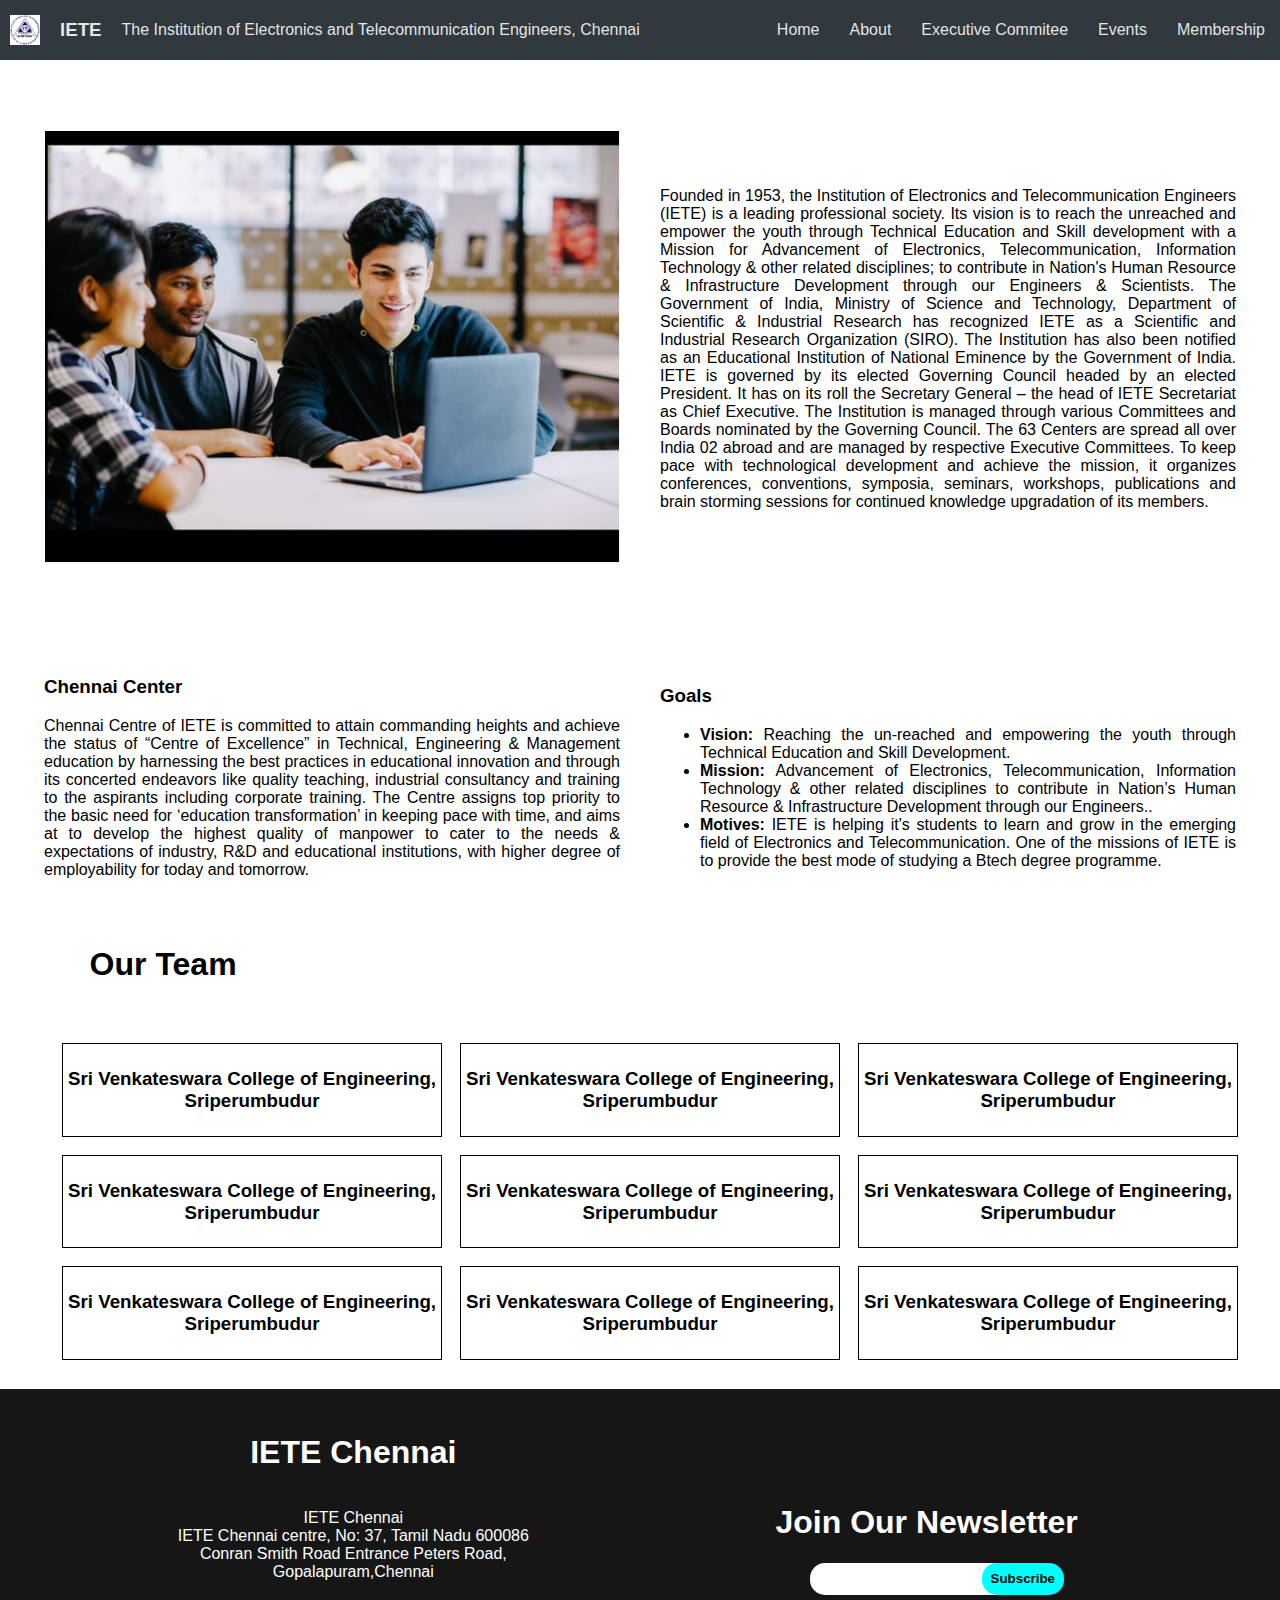
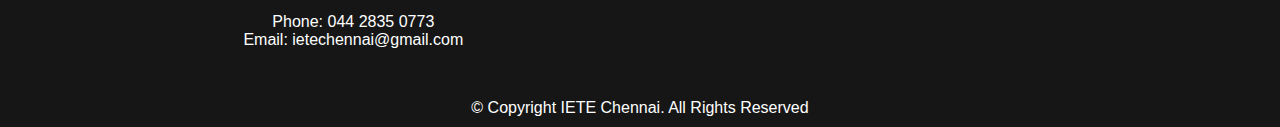
==== about.html @ da508d03 "IETE" ====
<!DOCTYPE html>
<html lang="en">
    <head>
        <meta charset="UTF-8" />
        <meta
            name="viewport"
            content="width=device-width, user-scalable=no, initial-scale=1.0, maximum-scale=1.0, minimum-scale=1.0"
        />
        <meta http-equiv="X-UA-Compatible" content="ie=edge" />
        <title>Document</title>

        <link rel="stylesheet" href="css/about.css" />
        <link rel="stylesheet" href="css/nav.css" />
        <link rel="stylesheet" href="css/footer.css" />
        <link rel="stylesheet" href="css/fonts.css" />
    </head>
    <body>
        <!--- nav section starts-->
        <div class="nav-wrapper">
            <div class="navbar">
                <div class="branding">
                    <img src="images/logo.png" width="30px" height="30px" />
                    <h3>IETE</h3>
                    <p>
                        The Institution of Electronics and Telecommunication
                        Engineers, Chennai
                    </p>
                </div>
                <div class="navLinks">
                    <a href="index.html">Home</a>
                    <a href="about.html">About</a>
                    <a href="#">Executive Commitee</a>
                    <a href="events.html">Events</a>
                    <a href="membership.html">Membership</a>
                    <button type="button" onclick="menuToggle()">
                        <img src="images/menu.png" width="30px" height="30px" />
                    </button>
                </div>
            </div>
            <div id="mobileMenu" class="display-none"></div>
        </div>
        <!--- nav section ends-->

        <div class="row">
            <div class="row-item">
                <img src="images/about.jpg" class="img-trans" />
            </div>
            <div class="fly-in-div row-item">
                <p style="text-align: justify">
                    Founded in 1953, the Institution of Electronics and
                    Telecommunication Engineers (IETE) is a leading professional
                    society. Its vision is to reach the unreached and empower
                    the youth through Technical Education and Skill development
                    with a Mission for Advancement of Electronics,
                    Telecommunication, Information Technology & other related
                    disciplines; to contribute in Nation's Human Resource &
                    Infrastructure Development through our Engineers &
                    Scientists. The Government of India, Ministry of Science and
                    Technology, Department of Scientific & Industrial Research
                    has recognized IETE as a Scientific and Industrial Research
                    Organization (SIRO). The Institution has also been notified
                    as an Educational Institution of National Eminence by the
                    Government of India. IETE is governed by its elected
                    Governing Council headed by an elected President. It has on
                    its roll the Secretary General – the head of IETE
                    Secretariat as Chief Executive. The Institution is managed
                    through various Committees and Boards nominated by the
                    Governing Council. The 63 Centers are spread all over India
                    02 abroad and are managed by respective Executive
                    Committees. To keep pace with technological development and
                    achieve the mission, it organizes conferences, conventions,
                    symposia, seminars, workshops, publications and brain
                    storming sessions for continued knowledge upgradation of its
                    members.
                </p>
            </div>
        </div>

        <div class="row">
            <div class="fly-in-div row-item">
                <h3>Chennai Center</h3>
                <p style="text-align: justify">
                    Chennai Centre of IETE is committed to attain commanding
                    heights and achieve the status of “Centre of Excellence” in
                    Technical, Engineering & Management education by harnessing
                    the best practices in educational innovation and through its
                    concerted endeavors like quality teaching, industrial
                    consultancy and training to the aspirants including
                    corporate training. The Centre assigns top priority to the
                    basic need for ‘education transformation’ in keeping pace
                    with time, and aims at to develop the highest quality of
                    manpower to cater to the needs & expectations of industry,
                    R&D and educational institutions, with higher degree of
                    employability for today and tomorrow.
                </p>
            </div>
            <div class="fly-in-div row-item">
                <h3>Goals</h3>
                <ul>
                    <li style="text-align: justify">
                        <b>Vision:</b> Reaching the un-reached and empowering
                        the youth through Technical Education and Skill
                        Development.
                    </li>
                    <li style="text-align: justify">
                        <b>Mission:</b> Advancement of Electronics,
                        Telecommunication, Information Technology & other
                        related disciplines to contribute in Nation’s Human
                        Resource & Infrastructure Development through our
                        Engineers..
                    </li>
                    <li style="text-align: justify">
                        <b>Motives:</b> IETE is helping it's students to learn
                        and grow in the emerging field of Electronics and
                        Telecommunication. One of the missions of IETE is to
                        provide the best mode of studying a Btech degree
                        programme.
                    </li>
                </ul>
            </div>
        </div>

        <div class="team">
            <h1>Our Team</h1>
        </div>

        <div class="content-box">
            <div class="content-item">
                <h3>Sri Venkateswara College of Engineering,<br> Sriperumbudur</h3>
            </div>
            <div class="content-item">
                <h3>Sri Venkateswara College of Engineering,<br> Sriperumbudur</h3>
            </div>
            <div class="content-item">
                <h3>Sri Venkateswara College of Engineering,<br> Sriperumbudur</h3>
            </div>
            <div class="content-item">
                <h3>Sri Venkateswara College of Engineering,<br> Sriperumbudur</h3>
            </div>
            <div class="content-item">
                <h3>Sri Venkateswara College of Engineering,<br> Sriperumbudur</h3>
            </div>
            <div class="content-item">
                <h3>Sri Venkateswara College of Engineering,<br> Sriperumbudur</h3>
            </div>
            <div class="content-item">
                <h3>Sri Venkateswara College of Engineering,<br> Sriperumbudur</h3>
            </div>
            <div class="content-item">
                <h3>Sri Venkateswara College of Engineering,<br> Sriperumbudur</h3>
            </div>
            <div class="content-item">
                <h3>Sri Venkateswara College of Engineering,<br> Sriperumbudur</h3>
            </div>
        </div>

        <!--- footer starts-->
        <div class="footer">
            <div class="footer-container">
                <div class="footer-container-item">
                    <h1>IETE Chennai</h1>
                    <p>
                        IETE Chennai
                        <br />
                        IETE Chennai centre, No: 37, Tamil Nadu 600086
                        <br />
                        Conran Smith Road Entrance Peters Road,
                        <br />
                        Gopalapuram,Chennai
                    </p>
                    <p>
                        Phone: 044 2835 0773
                        <br />
                        Email: ietechennai@gmail.com
                    </p>
                </div>
                <div class="footer-container-item">
                    <h1>Join Our Newsletter</h1>
                    <form action="">
                        <input type="text" />
                        <button>Subscribe</button>
                    </form>
                </div>
            </div>
            <div class="copyrights">
                © Copyright IETE Chennai. All Rights Reserved
            </div>
        </div>
        <!--- footer ends-->

        <!--- scripts -->
        <script src="js/menu.js"></script>
    </body>
</html>
---- css/about.css ----
@keyframes slideineff {
    0%{
        opacity: 0%;
        transform: translateX(-30%);
    }
    100%{
        opacity: 100%;
        transform: translateX(0%);
    }
}

@keyframes zoom-in-zoom-out {
    0% {
        opacity: 0%;
    }
    50% {
        transform: scale(1.1, 1.1);
    }
    100% {
        opacity: 100%;
    }
}

.row{
    padding-top: 50px;
    display: flex;
    flex-flow: row wrap;
    align-items: center;
    justify-content: center;
}

.row-item{
    min-width: 300px;
    width: 45%;
    margin: 10px;
    padding: 10px;
}

.img-trans{
    width: 100%;
    aspect-ratio: 1.33;
    /*display: inline;*/
    animation: 1s ease-out 0s 1 slideineff;
}

.fly-in-div{
    animation: 1s ease-in 0s 1 zoom-in-zoom-out;
}

.team{
    padding: 10px 7%;
}

.content-box{
    padding: 10px;
    width: 100%;
    display: flex;
    flex-flow: row wrap;
    justify-content: center;
    align-items: center;
    margin: 10px 0;
}

.content-item{
    width: fit-content;
    margin: 10px;
    outline: 1px solid black;
    padding: 5px;
    text-align: center;
}
---- css/nav.css ----
body {
    margin: 0;
}

.nav-wrapper{
    position : sticky;
    top : 0;
}

.navbar {
    display: flex;
    flex-flow: row nowrap;
    justify-content: space-between;
    background-color: rgb(50, 57, 62);
    color: rgba(255, 255, 255, 0.884);
    min-height: 60px;
}

.branding{
    display: flex;
    flex-flow: row nowrap;
    justify-content: flex-start;
    align-items: center;
    height: inherit;
}

.branding img , .branding h3 , .branding p {
    margin : 0 10px;
}

a,  a:hover,  a:focus,  a:active {
    text-decoration: none;
    color: inherit;
}

.navLinks{
    display: flex;
    flex-flow: row nowrap;
    justify-content: flex-end;
    align-items: center;
    white-space: nowrap;
    height: inherit;
}

.navLinks > a{
    padding: 15px;
}

.navLinks  >a:hover{
    outline: 1px solid white;
}

.navLinks > button {
    display: none;
    background-color: inherit;
    border: 2px solid rgba(255, 255, 255, 0.709);
    border-radius: 1px;
}

#mobileMenu{
    position: absolute;
    padding: 10px 7%;
    flex-flow: column nowrap;
    justify-content: space-evenly;
    align-items: flex-start; 
    color: white;
    background-color: rgba(0, 0, 0, 0.914);
    width: 86%;
    height: max-content;
}

#mobileMenu > a{
    padding: 2%;
}

#mobileMenu > a:hover{
    outline: 1px solid white;
}

.display-flex{
    display: flex;
}

.display-none{
    display: none;
}

@media only screen and (max-width: 860px) {
    .navLinks{
        display: flex;
        flex-flow: column nowrap;
        justify-content: center;
        align-items: center;    
    }

    .navLinks > a{
        display: none;
    }
    
    .navLinks > button {
        margin: 0 10px;
        display: inline-block;
    }
    
}

@media only screen and (min-width: 861px) {
    #mobileMenu{
        display: none;
    }
}
---- css/footer.css ----
.footer{
    width: 100%;
    background-color: rgba(0, 0, 0, 0.914);
}

.footer-container{
    display: flex;
    flex-flow: row wrap;
    justify-content: space-evenly;
    align-items: center;
    min-height: 300px;
}

.footer-container-item{
    display: flex;
    flex-flow: column nowrap;
    justify-content:space-around;
    align-items: center;
    text-align: center;
    min-width: 400px;
    color: white;
    white-space: nowrap;
    margin: 20px;
}

.footer-container-item  input {
    height: 30px;
    border-radius: 15px;
    width: 95%;
    border: 0;
    margin: 0;
    text-align: center;
}

.footer-container-item button {
    height: 32px;
    width: 35%;
    border-radius: 15px;
    position: relative;
    right : 25%;
    border: 0;
    margin: 0;
    background-color: cyan;
    font-weight: bold;
}

.copyrights{
    width: 100%;
    color: white;
    text-align: center;
    padding: 10px 0;
}

textarea:focus, input:focus{
    outline: none;
}
---- css/fonts.css ----
* {
    font-family: 'Helvetica', 'Arial', sans-serif;
}
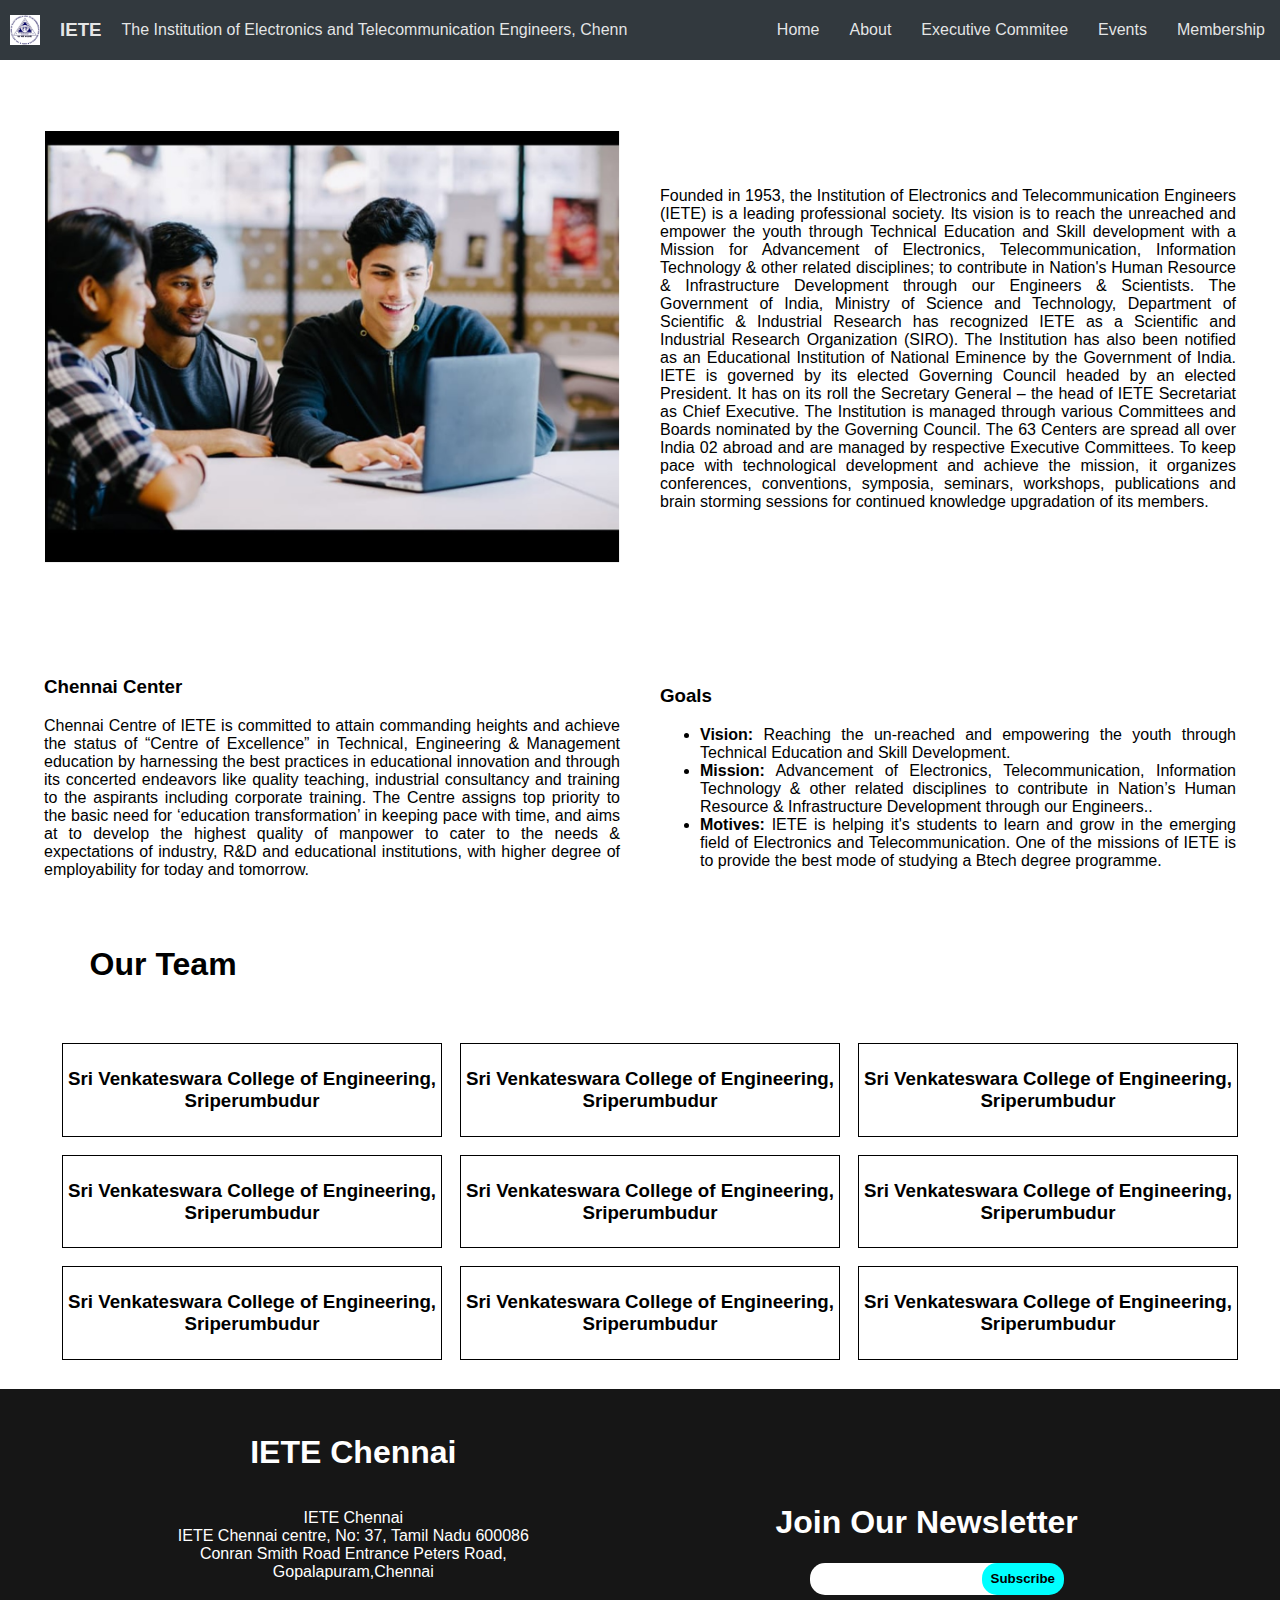
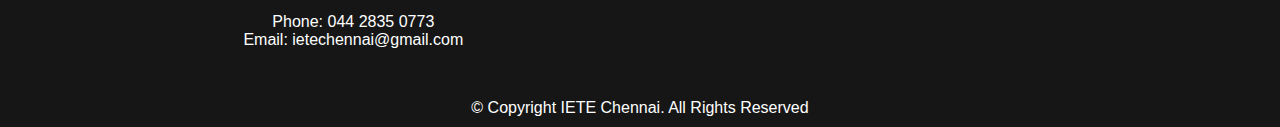
==== commit a04b0908: "Update about.html" ====
--- a/about.html
+++ b/about.html
@@ -23,7 +23,7 @@
                     <h3>IETE</h3>
                     <p>
                         The Institution of Electronics and Telecommunication
-                        Engineers, Chennai
+                        Engineers, Chenn
                     </p>
                 </div>
                 <div class="navLinks">
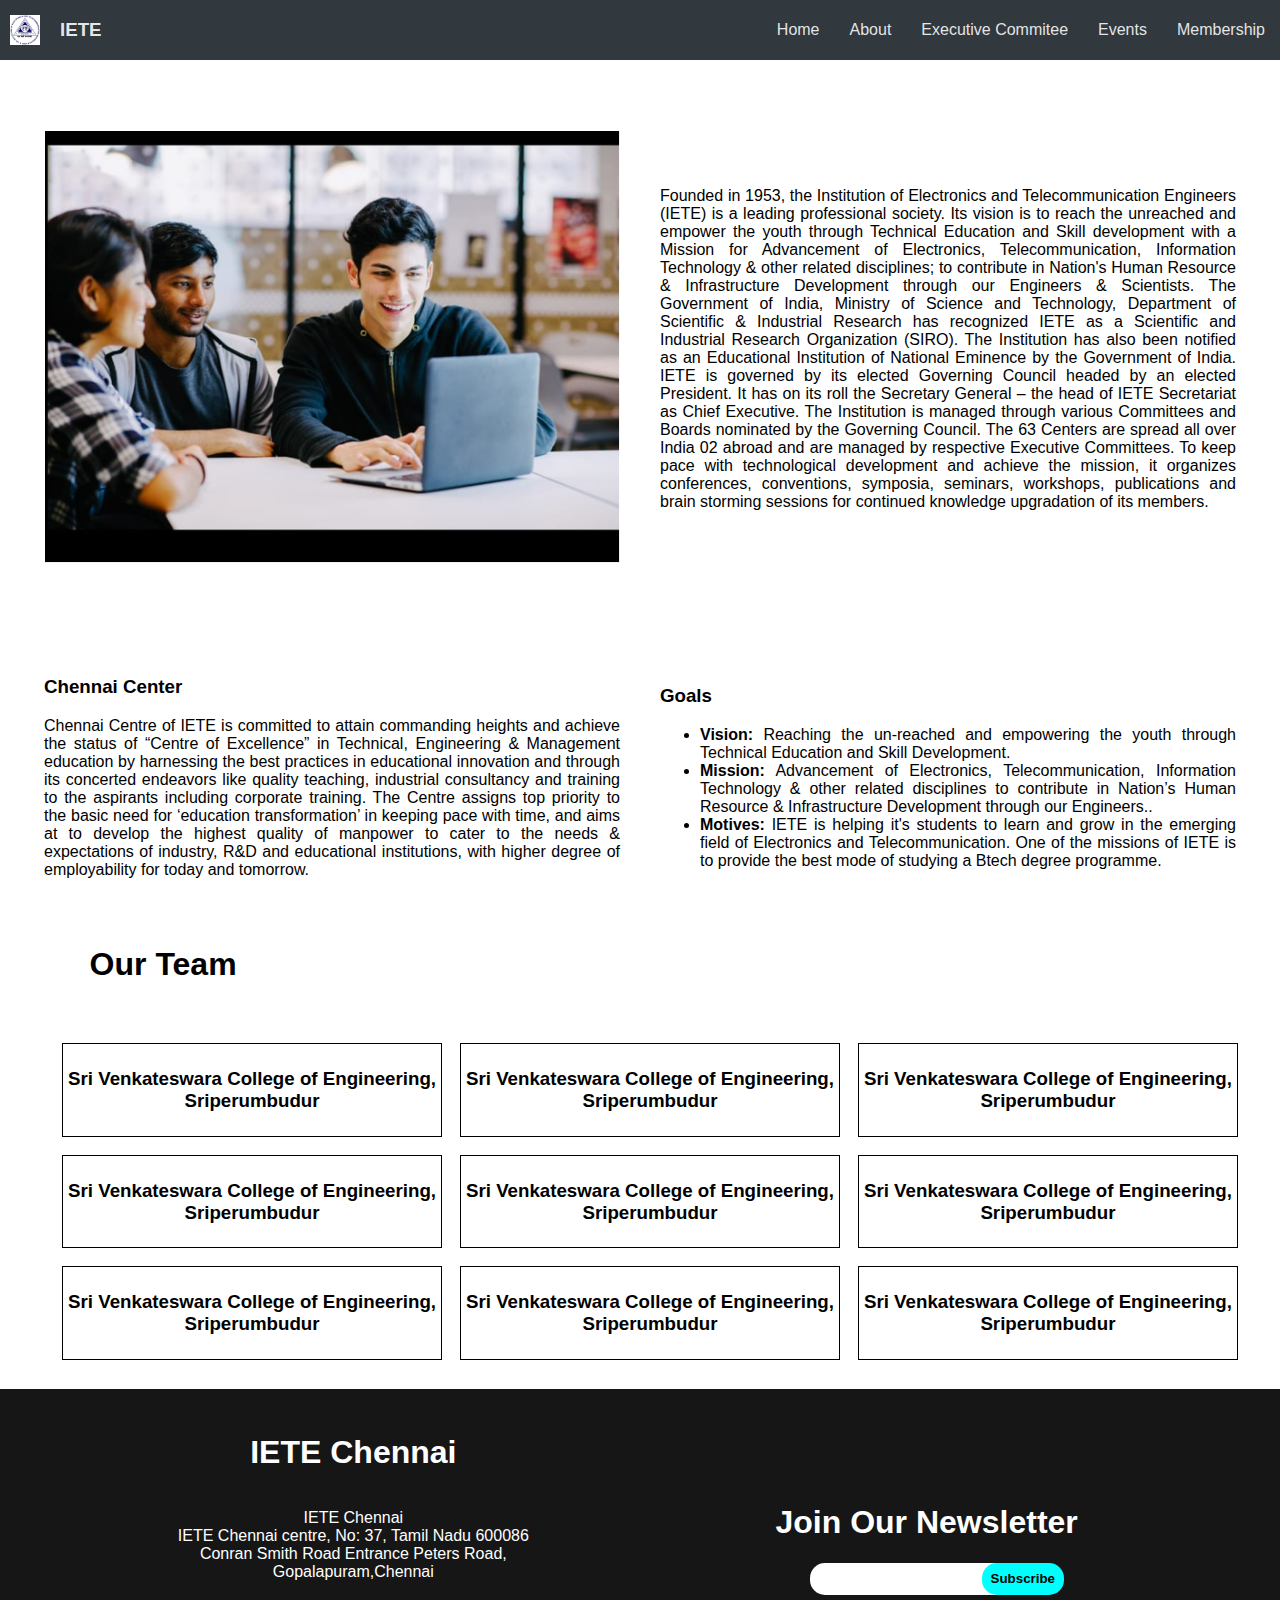
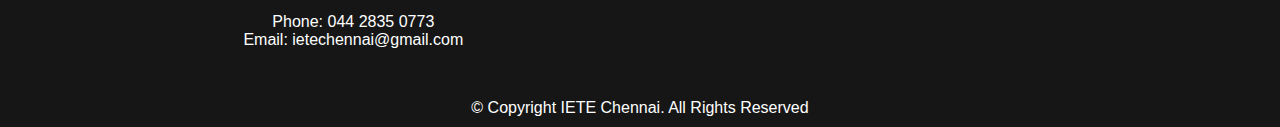
==== commit 4fc97eaa: "Update about.html" ====
--- a/about.html
+++ b/about.html
@@ -22,8 +22,8 @@
                     <img src="images/logo.png" width="30px" height="30px" />
                     <h3>IETE</h3>
                     <p>
-                        The Institution of Electronics and Telecommunication
-                        Engineers, Chenn
+<!--                         The Institution of Electronics and Telecommunication
+                        Engineers -->
                     </p>
                 </div>
                 <div class="navLinks">
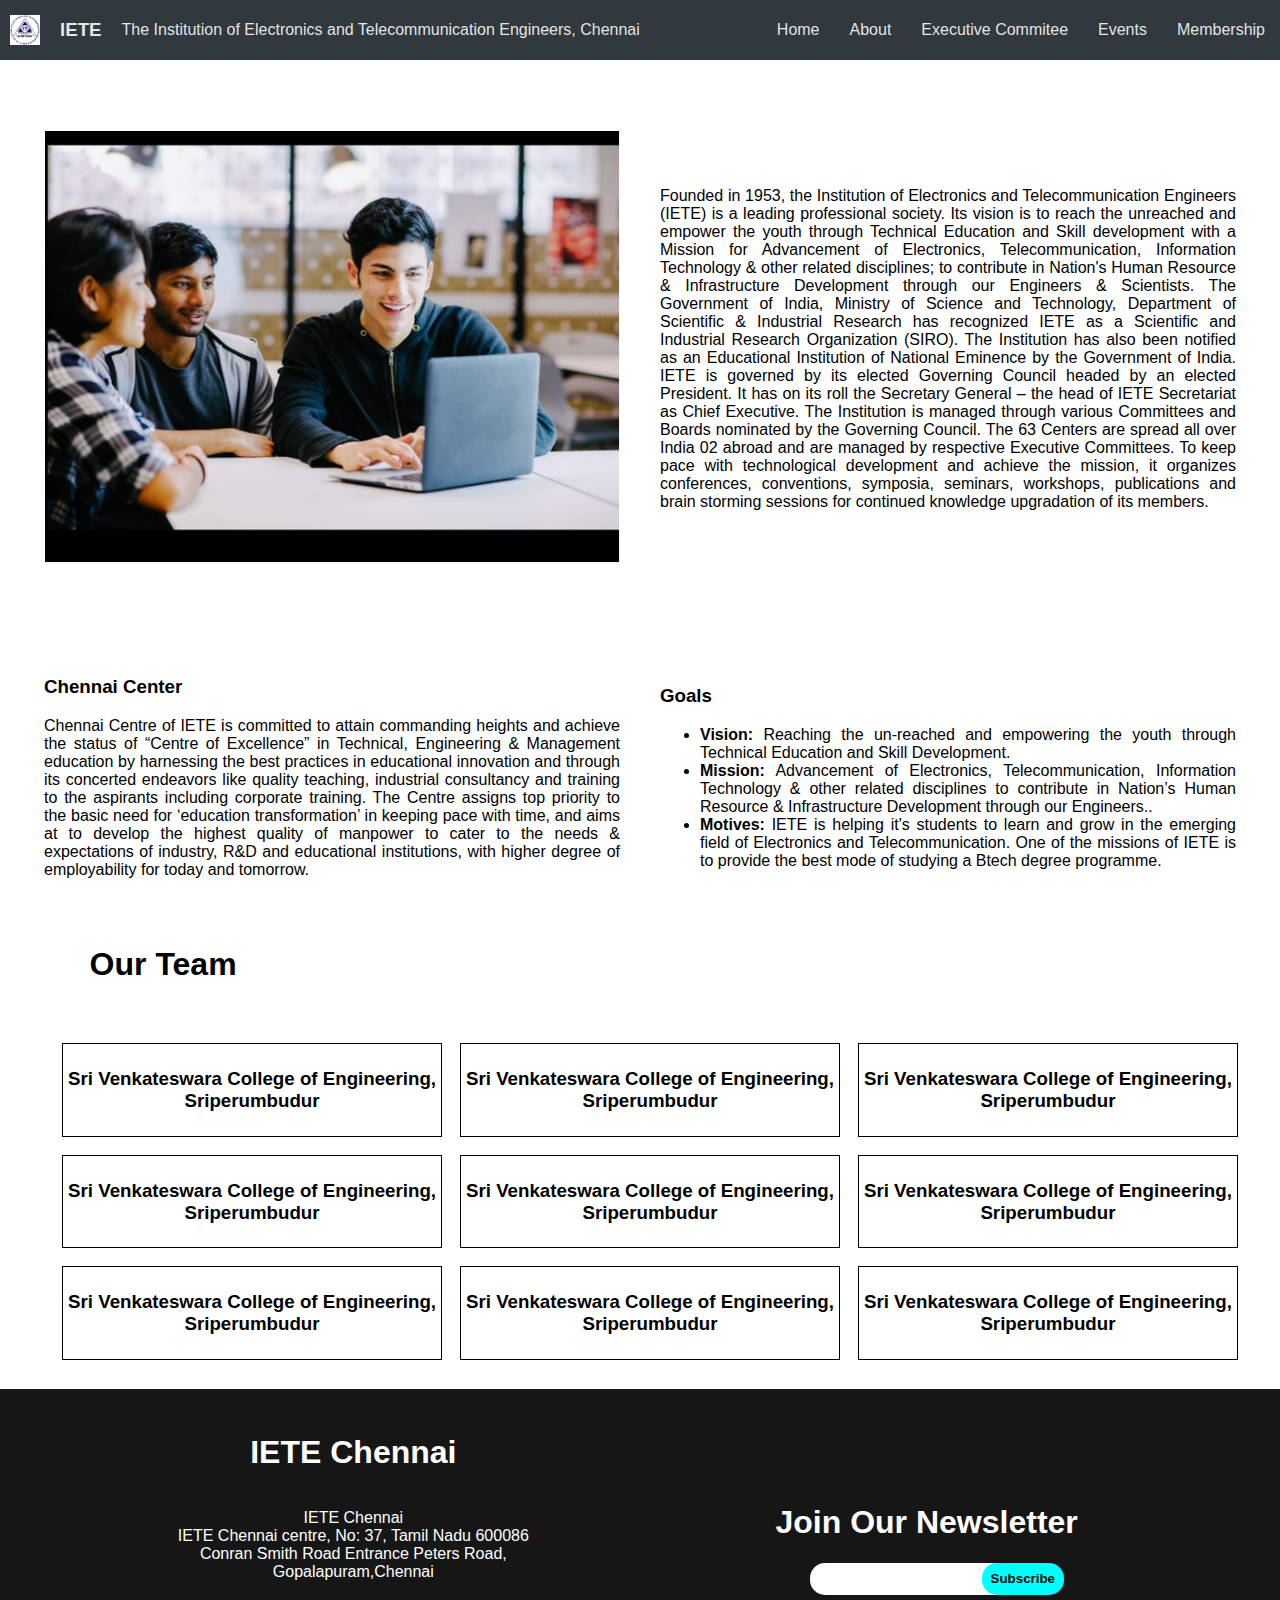
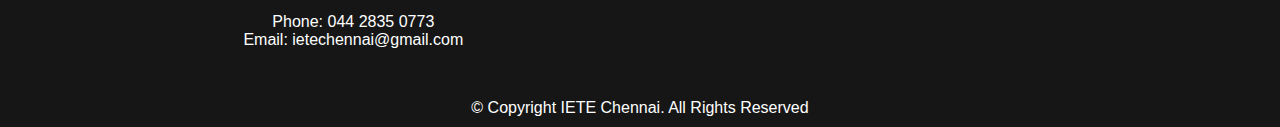
==== commit 1f9919fa: "Update about.html" ====
--- a/about.html
+++ b/about.html
@@ -22,8 +22,8 @@
                     <img src="images/logo.png" width="30px" height="30px" />
                     <h3>IETE</h3>
                     <p>
-<!--                         The Institution of Electronics and Telecommunication
-                        Engineers -->
+                        The Institution of Electronics and Telecommunication
+                        Engineers, Chennai
                     </p>
                 </div>
                 <div class="navLinks">
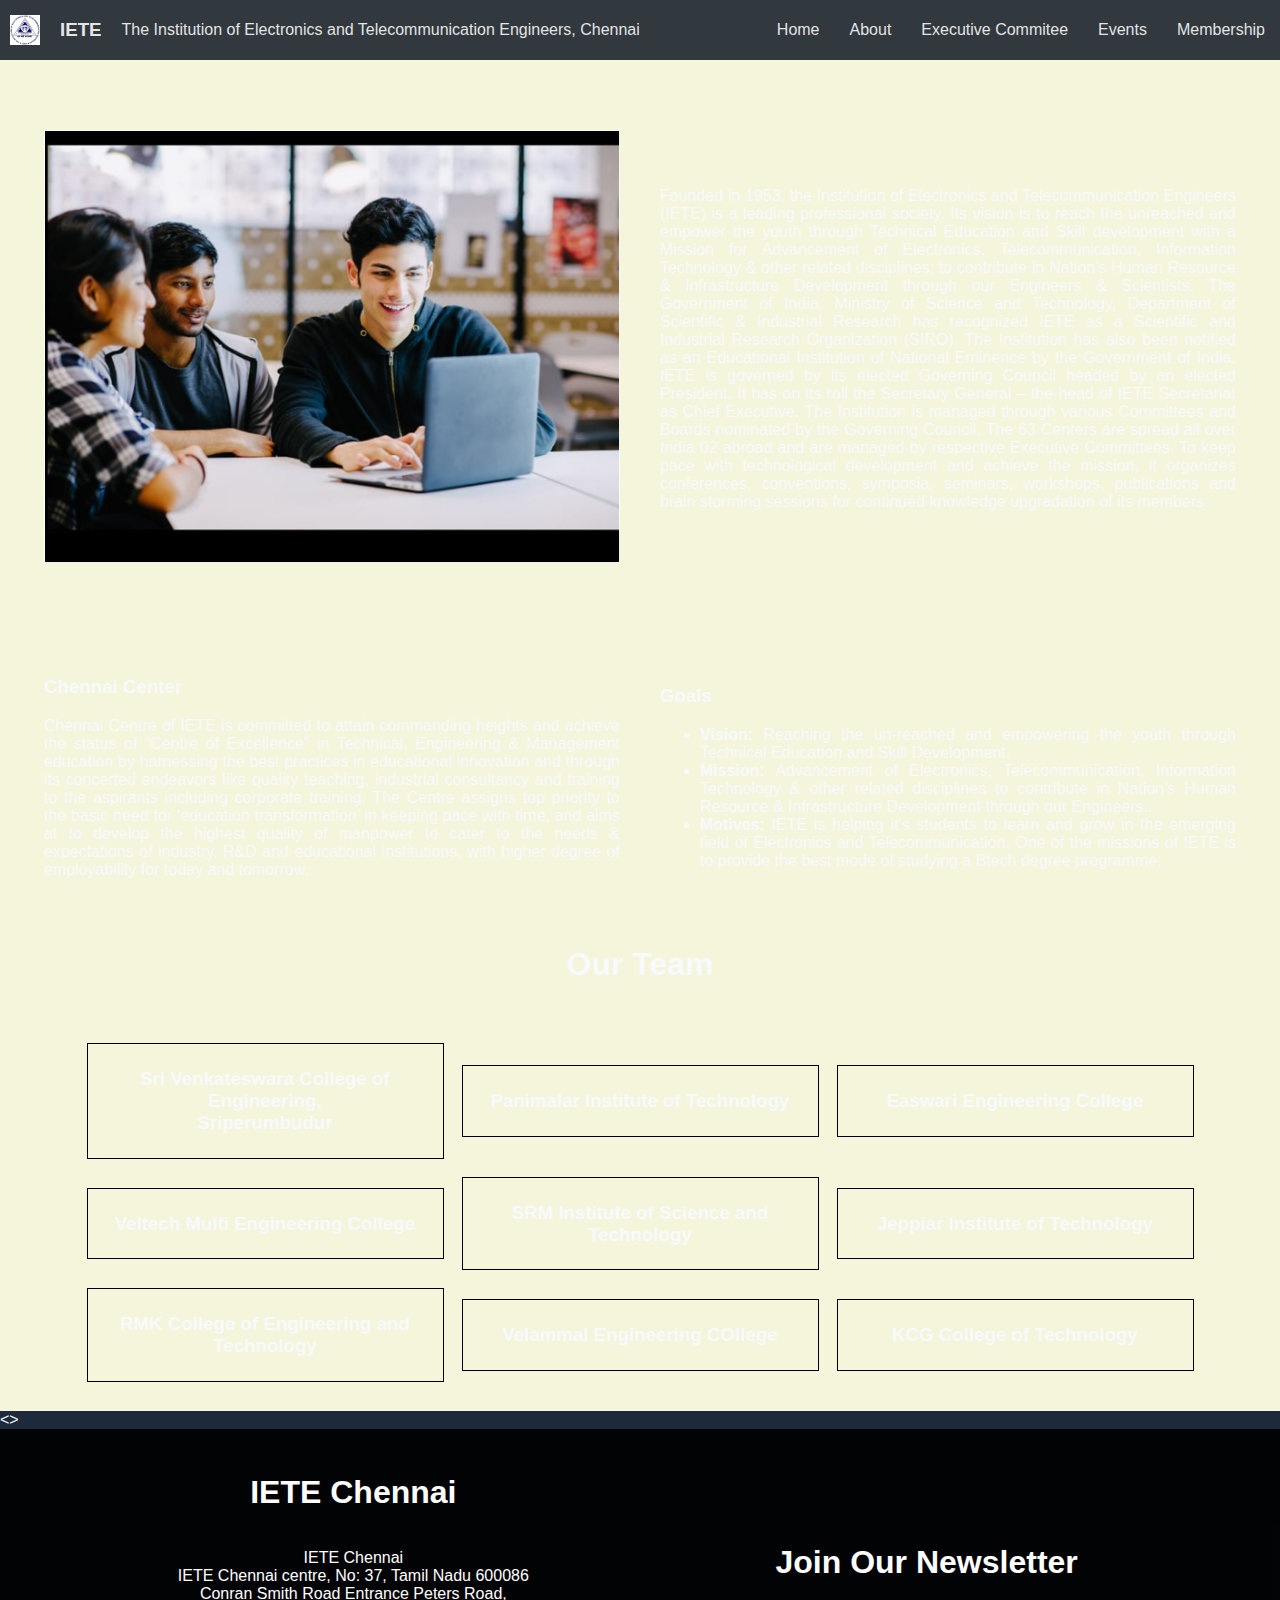
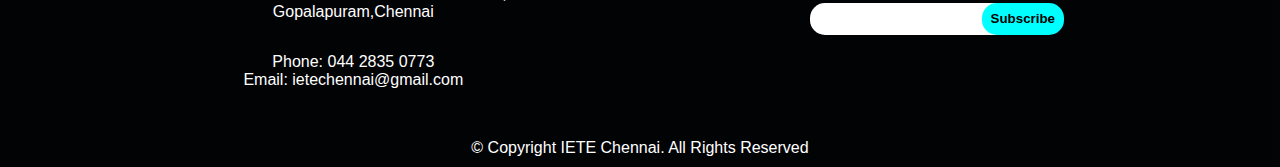
==== commit 3c9ecb90: "commit message" ====
--- a/about.html
+++ b/about.html
@@ -76,7 +76,7 @@
             </div>
         </div>
 
-        <div class="row">
+        <div class="row" style="background-color: beige;">
             <div class="fly-in-div row-item">
                 <h3>Chennai Center</h3>
                 <p style="text-align: justify">
@@ -118,41 +118,42 @@
                     </li>
                 </ul>
             </div>
-        </div>
-
-        <div class="team">
+            
+        <div class="team" style="background-color: beige;">
             <h1>Our Team</h1>
         </div>
-
-        <div class="content-box">
-            <div class="content-item">
-                <h3>Sri Venkateswara College of Engineering,<br> Sriperumbudur</h3>
-            </div>
-            <div class="content-item">
-                <h3>Sri Venkateswara College of Engineering,<br> Sriperumbudur</h3>
-            </div>
-            <div class="content-item">
-                <h3>Sri Venkateswara College of Engineering,<br> Sriperumbudur</h3>
-            </div>
-            <div class="content-item">
-                <h3>Sri Venkateswara College of Engineering,<br> Sriperumbudur</h3>
-            </div>
-            <div class="content-item">
-                <h3>Sri Venkateswara College of Engineering,<br> Sriperumbudur</h3>
-            </div>
-            <div class="content-item">
-                <h3>Sri Venkateswara College of Engineering,<br> Sriperumbudur</h3>
-            </div>
-            <div class="content-item">
-                <h3>Sri Venkateswara College of Engineering,<br> Sriperumbudur</h3>
-            </div>
-            <div class="content-item">
-                <h3>Sri Venkateswara College of Engineering,<br> Sriperumbudur</h3>
-            </div>
-            <div class="content-item">
-                <h3>Sri Venkateswara College of Engineering,<br> Sriperumbudur</h3>
-            </div>
+            <div class="content-box" style="background-color: beige;">
+                <div class="content-item">
+                    <h3>Sri Venkateswara College of Engineering,<br> Sriperumbudur</h3>
+                </div>
+                <div class="content-item">
+                    <h3>Panimalar Institute of Technology</h3>
+                </div>
+                <div class="content-item">
+                    <h3>Easwari Engineering College<br></h3>
+                </div>
+                <div class="content-item">
+                    <h3>Veltech Multi Engineering College<br></h3>
+                </div>
+                <div class="content-item">
+                    <h3>SRM Institute of Science and Technology
+                    </h3>
+                </div>
+                <div class="content-item">
+                    <h3>Jeppiar Institute of Technology</h3>
+                </div>
+                <div class="content-item">
+                    <h3>RMK College of Engineering and Technology</h3>
+                </div>
+                <div class="content-item">
+                    <h3>Velammal Engineering COllege</h3>
+                </div>
+                <div class="content-item">
+                    <h3>KCG College of Technology</h3>
+                </div>
+            </div>    
         </div>
+        <>
 
         <!--- footer starts-->
         <div class="footer">
--- a/css/about.css
+++ b/css/about.css
@@ -62,9 +62,107 @@
 }
 
 .content-item{
-    width: fit-content;
+    width: 345px;
+    height: auto;
     margin: 10px;
     outline: 1px solid black;
     padding: 5px;
     text-align: center;
-}+}
+
+.row{
+    background-color: beige;
+}
+
+
+
+body {
+  font-family: "Montserrat", sans-serif;
+  background: #1e293b;
+  color: #f8fafc;
+}
+
+.app {
+  min-width: 100vw;
+  min-height: 100vh;
+  display: flex;
+  align-items: center;
+  justify-content: center;
+  flex-direction: column;
+}
+
+header {
+  display: flex;
+  flex-direction: column;
+  align-items: center;
+  margin: 1rem;
+  text-align: center;
+}
+header h1 {
+  font-weight: 600;
+  font-size: 2rem;
+  margin-bottom: 0.5rem;
+}
+@media (min-width: 768px) {
+  header h1 {
+    font-size: 3rem;
+  }
+}
+header p {
+  color: #94a3b8;
+}
+
+.tag-list {
+  width: 30rem;
+  max-width: 90vw;
+  display: flex;
+  flex-shrink: 0;
+  flex-direction: column;
+  gap: 1rem 0;
+  position: relative;
+  padding: 1.5rem 0;
+  overflow: hidden;
+}
+
+.loop-slider .inner {
+  display: flex;
+  width: fit-content;
+  animation-name: loop;
+  animation-timing-function: linear;
+  animation-iteration-count: infinite;
+  animation-direction: var(--direction);
+  animation-duration: var(--duration);
+}
+
+.tag {
+  display: flex;
+  align-items: center;
+  gap: 0 0.2rem;
+  color: #e2e8f0;
+  font-size: 0.9rem;
+  background-color: #334155;
+  border-radius: 0.4rem;
+  padding: 0.7rem 1rem;
+  margin-right: 1rem;
+  box-shadow: 0 0.1rem 0.2rem rgba(0, 0, 0, 0.2), 0 0.1rem 0.5rem rgba(0, 0, 0, 0.3), 0 0.2rem 1.5rem rgba(0, 0, 0, 0.4);
+}
+.tag span {
+  font-size: 1.2rem;
+  color: #64748b;
+}
+
+.fade {
+  pointer-events: none;
+  background: linear-gradient(90deg, #1e293b, transparent 30%, transparent 70%, #1e293b);
+  position: absolute;
+  inset: 0;
+}
+
+@keyframes loop {
+  0% {
+    transform: translateX(0);
+  }
+  100% {
+    transform: translateX(-50%);
+  }
+}   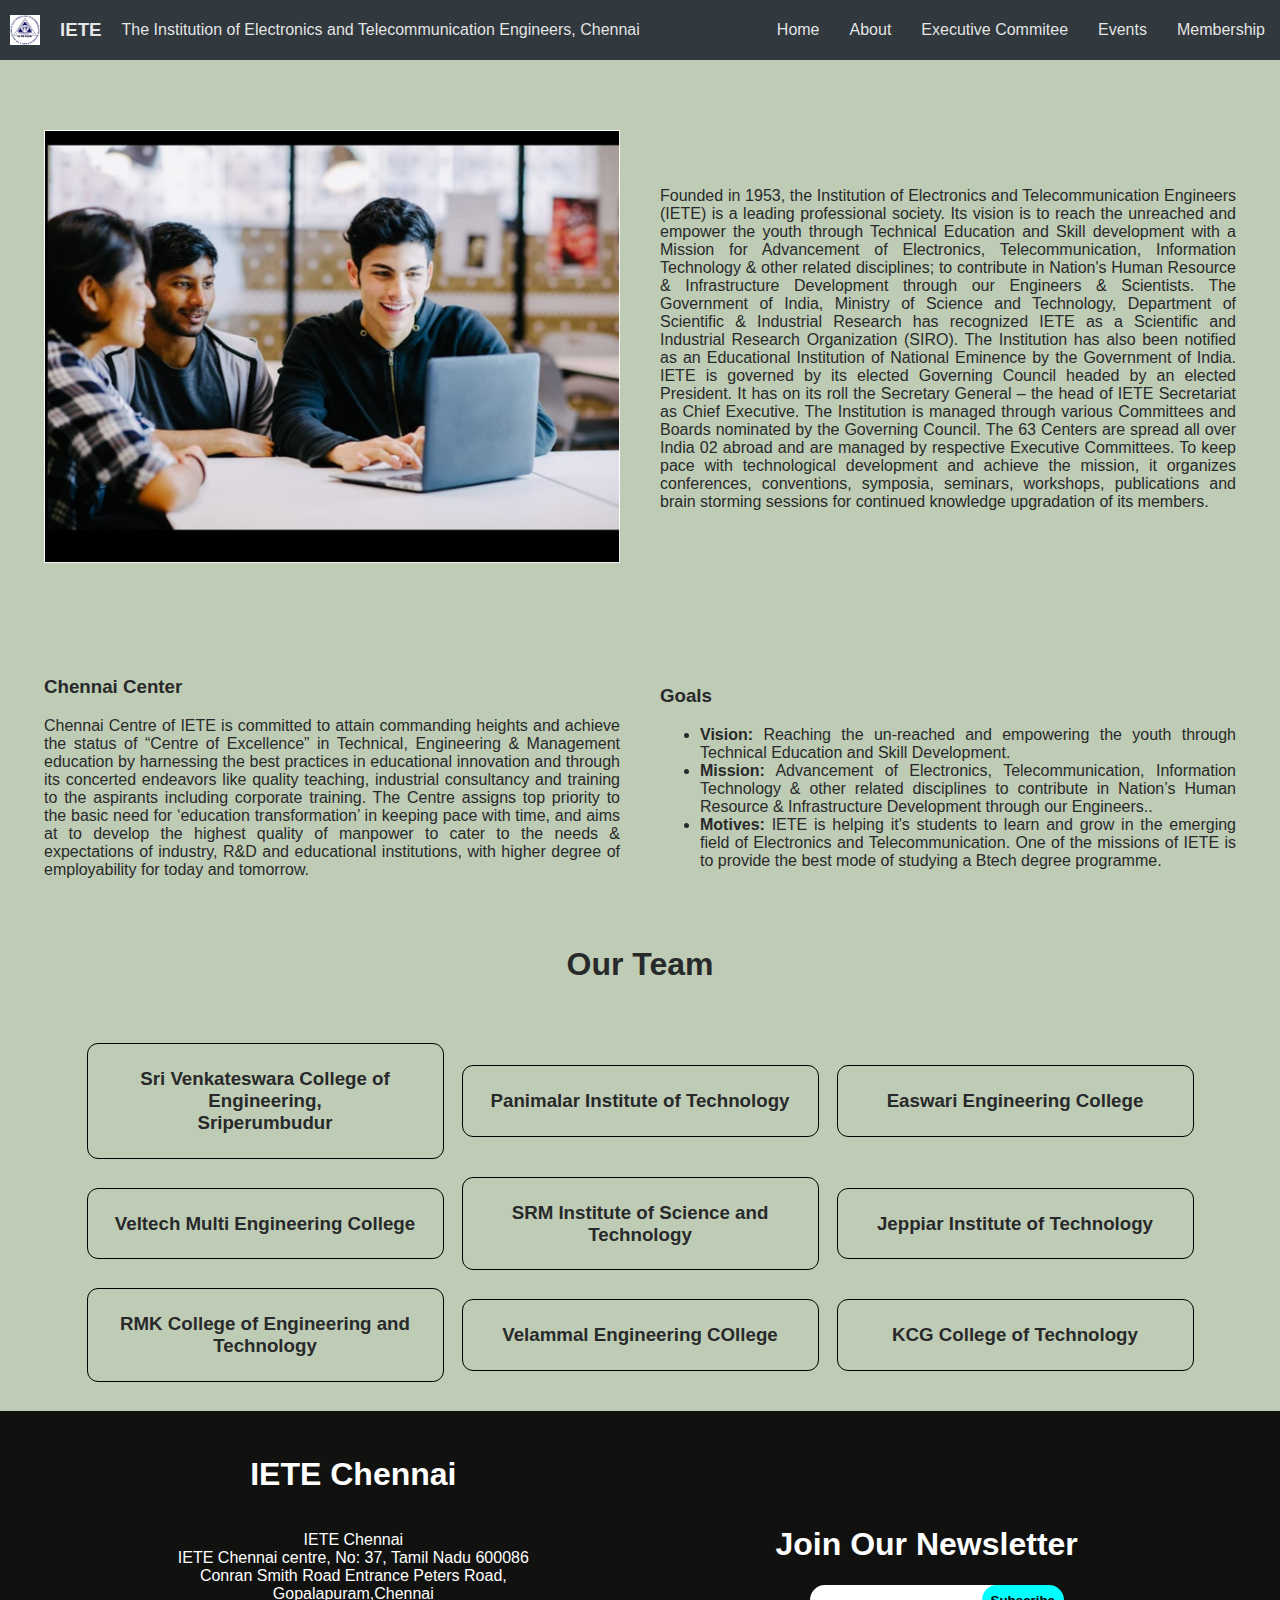
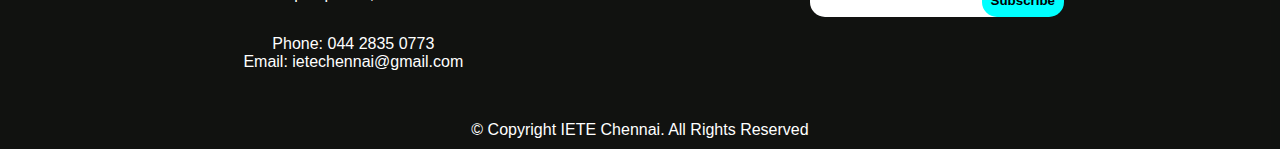
==== commit 67d3b173: "commit messag 002" ====
--- a/about.html
+++ b/about.html
@@ -76,7 +76,7 @@
             </div>
         </div>
 
-        <div class="row" style="background-color: beige;">
+        <div class="row">
             <div class="fly-in-div row-item">
                 <h3>Chennai Center</h3>
                 <p style="text-align: justify">
@@ -118,42 +118,42 @@
                     </li>
                 </ul>
             </div>
-            
-        <div class="team" style="background-color: beige;">
+
+        <div class="team">
             <h1>Our Team</h1>
-        </div>
-            <div class="content-box" style="background-color: beige;">
-                <div class="content-item">
-                    <h3>Sri Venkateswara College of Engineering,<br> Sriperumbudur</h3>
-                </div>
-                <div class="content-item">
-                    <h3>Panimalar Institute of Technology</h3>
-                </div>
-                <div class="content-item">
-                    <h3>Easwari Engineering College<br></h3>
-                </div>
-                <div class="content-item">
-                    <h3>Veltech Multi Engineering College<br></h3>
-                </div>
-                <div class="content-item">
-                    <h3>SRM Institute of Science and Technology
-                    </h3>
-                </div>
-                <div class="content-item">
-                    <h3>Jeppiar Institute of Technology</h3>
-                </div>
-                <div class="content-item">
-                    <h3>RMK College of Engineering and Technology</h3>
-                </div>
-                <div class="content-item">
-                    <h3>Velammal Engineering COllege</h3>
-                </div>
-                <div class="content-item">
-                    <h3>KCG College of Technology</h3>
-                </div>
-            </div>    
-        </div>
-        <>
+            </div>
+                <div class="content-box">
+                    <div class="content-item">
+                        <h3>Sri Venkateswara College of Engineering,<br> Sriperumbudur</h3>
+                    </div>
+                    <div class="content-item">
+                        <h3>Panimalar Institute of Technology</h3>
+                    </div>
+                    <div class="content-item">
+                        <h3>Easwari Engineering College<br></h3>
+                    </div>
+                    <div class="content-item">
+                        <h3>Veltech Multi Engineering College<br></h3>
+                    </div>
+                    <div class="content-item">
+                        <h3>SRM Institute of Science and Technology
+                        </h3>
+                    </div>
+                    <div class="content-item">
+                        <h3>Jeppiar Institute of Technology</h3>
+                    </div>
+                    <div class="content-item">
+                        <h3>RMK College of Engineering and Technology</h3>
+                    </div>
+                    <div class="content-item">
+                        <h3>Velammal Engineering COllege</h3>
+                    </div>
+                    <div class="content-item">
+                        <h3>KCG College of Technology</h3>
+                    </div>
+                </div>    
+            </div>
+        </div>    
 
         <!--- footer starts-->
         <div class="footer">
--- a/css/about.css
+++ b/css/about.css
@@ -1,3 +1,7 @@
+body{
+    color: hsl(210, 3%, 16%);
+    background-color: #BFCCB5;
+}
 @keyframes slideineff {
     0%{
         opacity: 0%;
@@ -65,104 +69,11 @@
     width: 345px;
     height: auto;
     margin: 10px;
+    border-radius: 10px;
     outline: 1px solid black;
     padding: 5px;
     text-align: center;
 }
 
-.row{
-    background-color: beige;
-}
 
 
-
-body {
-  font-family: "Montserrat", sans-serif;
-  background: #1e293b;
-  color: #f8fafc;
-}
-
-.app {
-  min-width: 100vw;
-  min-height: 100vh;
-  display: flex;
-  align-items: center;
-  justify-content: center;
-  flex-direction: column;
-}
-
-header {
-  display: flex;
-  flex-direction: column;
-  align-items: center;
-  margin: 1rem;
-  text-align: center;
-}
-header h1 {
-  font-weight: 600;
-  font-size: 2rem;
-  margin-bottom: 0.5rem;
-}
-@media (min-width: 768px) {
-  header h1 {
-    font-size: 3rem;
-  }
-}
-header p {
-  color: #94a3b8;
-}
-
-.tag-list {
-  width: 30rem;
-  max-width: 90vw;
-  display: flex;
-  flex-shrink: 0;
-  flex-direction: column;
-  gap: 1rem 0;
-  position: relative;
-  padding: 1.5rem 0;
-  overflow: hidden;
-}
-
-.loop-slider .inner {
-  display: flex;
-  width: fit-content;
-  animation-name: loop;
-  animation-timing-function: linear;
-  animation-iteration-count: infinite;
-  animation-direction: var(--direction);
-  animation-duration: var(--duration);
-}
-
-.tag {
-  display: flex;
-  align-items: center;
-  gap: 0 0.2rem;
-  color: #e2e8f0;
-  font-size: 0.9rem;
-  background-color: #334155;
-  border-radius: 0.4rem;
-  padding: 0.7rem 1rem;
-  margin-right: 1rem;
-  box-shadow: 0 0.1rem 0.2rem rgba(0, 0, 0, 0.2), 0 0.1rem 0.5rem rgba(0, 0, 0, 0.3), 0 0.2rem 1.5rem rgba(0, 0, 0, 0.4);
-}
-.tag span {
-  font-size: 1.2rem;
-  color: #64748b;
-}
-
-.fade {
-  pointer-events: none;
-  background: linear-gradient(90deg, #1e293b, transparent 30%, transparent 70%, #1e293b);
-  position: absolute;
-  inset: 0;
-}
-
-@keyframes loop {
-  0% {
-    transform: translateX(0);
-  }
-  100% {
-    transform: translateX(-50%);
-  }
-}   